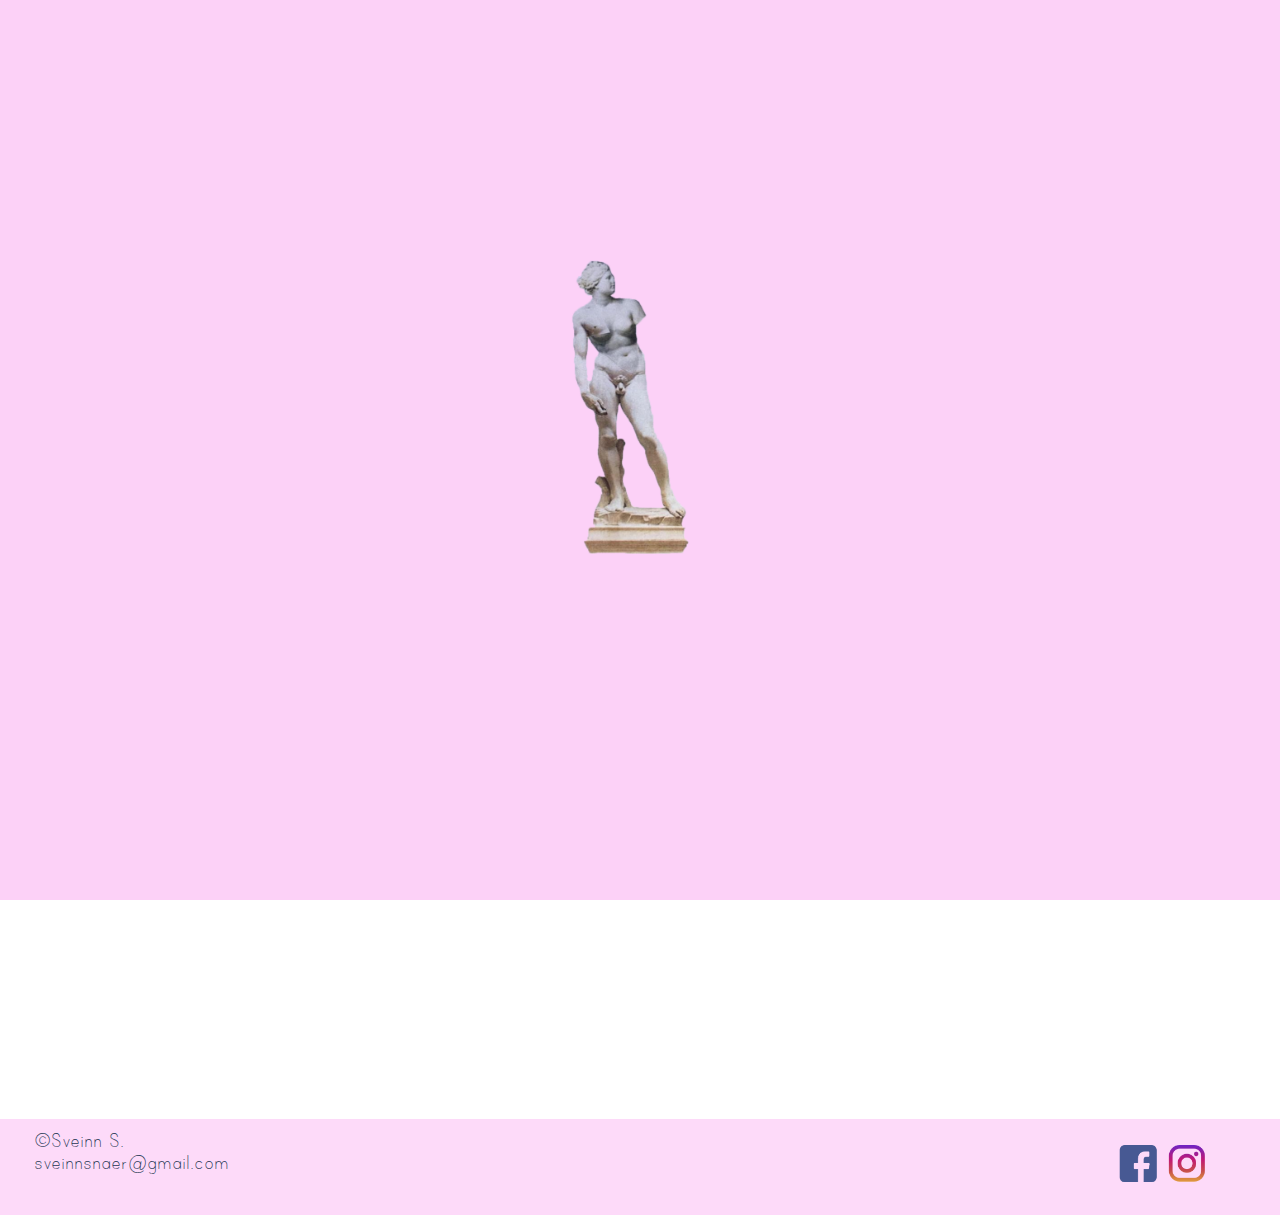
==== index.html @ 8ea62e77 "tablet and thanks animation" ====
<!DOCTYPE html>
<html lang="en">

<head>
<link rel="apple-touch-icon" sizes="180x180" href="http://valsdottir.net/kea/08-exam/2ndsem_exam/img/apple-touch-icon.png">
<link rel="icon" type="image/png" sizes="32x32" href="http://valsdottir.net/kea/08-exam/2ndsem_exam/img/favicon-32x32.png">
<link rel="icon" type="image/png" sizes="16x16" href="http://valsdottir.net/kea/08-exam/2ndsem_exam/img/favicon-16x16.png">
<link rel="manifest" href="http://valsdottir.net/kea/08-exam/2ndsem_exam/img/site.webmanifest">
<link rel="mask-icon" href="http://valsdottir.net/kea/08-exam/2ndsem_exam/img/safari-pinned-tab.svg" color="#5bbad5">
<link rel="shortcut icon" href="http://valsdottir.net/kea/08-exam/2ndsem_exam/img/favicon.ico">
<meta name="msapplication-TileColor" content="#ffc40d">
<meta name="msapplication-config" content="http://valsdottir.net/kea/08-exam/2ndsem_exam/img/browserconfig.xml">
<meta name="theme-color" content="#ffffff">
  <meta charset="utf-8">
  <meta name="viewport"
    content="width=device-width, initial-scale=1.0">
  <title>Home</title>
  <link rel="stylesheet"
    href="style.css"
    type="text/css">
</head>

<body>
  <div class="container hiddenloader">
    <img class="venus"
      src="img/venus.png">
  </div>
  <header class="appbar shadow">

    <ul class="deskmenu">
      <li><a class="active_cat"
          href="index.html">HOME</a></li>
      <li><a href="artwork.html">ARTWORK</a></li>
      <li><a href="about.html">ABOUT</a></li>
      <li><a href="contact.html">CONTACT</a></li>
    </ul>

    <svg class="menuIcon"
      viewBox="0 0 100 100">
      <rect class="myrect" x="10" y="10" width="80" height="10"/>
      <rect class="myrect" x="10" y="30" width="80" height="10"/>
      <rect class="myrect" x="10" y="50" width="80" height="10"/>
    </svg>


  </header>
  <aside class="menu hidden">
    <ul>
      <li><a href="index.html"
          class="active">HOME</a></li>
      <li><a href="artwork.html">ARTWORK</a></li>
      <li><a href="about.html">ABOUT</a></li>
      <li><a href="contact.html">CONTACT</a></li>
    </ul>
  </aside>

  <div class="page hiddenloader">
    <div id="frontpage">
      <img src="animation/testing0.jpg"
        alt=""
        id="anim">
      <img src="animation/testing-mobile0.jpg"
        alt=""
        id="anim-mobile">
        <img src="animation/test-tablet0.jpg" alt="" id="anim-tablet">

      <img src="img/Logo_yellow.svg"
        class="logo">
      <h2 class="front">Illustration</h2>


      <a href="#recentworks">
        <div class="dot">
        </div>
      </a>
    </div>

    <div id="recentworks">
      <h1 class="rw">RECENT WORKS</h1>

      <section id="recentpiece">
        <template id="recenttemp">
           <a class="more" href="subpage.html?id=">  <div class="recentitem">
          <div class="img_hover"> <img class="artworkimg" src="" alt=""></div>
            
             <div class="hover_content"> <h2 class="title">TITLE</h2>
              <h2 class="medium">MEDIUM</h2></div>
            </div></a>
            </template>
      </section>


    </div>
  </div>
  <footer>
    <div>
       <p class="foot">&copy;Sveinn S.<br> sveinnsnaer@gmail.com
      </p>
    </div>
    <div class="icons"><a href="https://www.facebook.com/SVENillustration/"><img src="img/fb.png"></a><a href="https://www.instagram.com/sven_illustration/"><img src="img/inst.png"></a></div>
  </footer>
  <script src="menu.js"></script>
  <script src="recentart.js"></script>
  <script src="anim.js"></script>

</body>

</html>
---- style.css ----
@font-face {
  font-family: 'jaapokki';
  src: url(fonts/jaapokki/regular/jaapokki-regular.otf)
}

@font-face {
  font-family: 'print clearly';
  src: url(fonts/printclearly.otf)
}


body {
  margin: 0;
  padding: 0;
}

.intouch a {
  color: blue;
}

img {
  width: 100%;
  height: auto;
}

/*Loader*/

.venus {
  position: relative;
  top: 25vh;
  left: 40vw;
  width: 20vw;
  animation: rotate .5s infinite ease;
}

.page {
  opacity: 1;
  display: block;
  transition: opacity 1s;
}

.hiddenloader {
  display: none;
  transition: 1s all;
}

.container {
  z-index: 30;
  position: absolute;
  top: 0;
  left: 0;
  background-color: #FCD1F7;
  height: 100vh;
  width: 100vw;
  transition: all .3s;
}

@keyframes rotate {
  from {
    transform: rotate(0deg);
  }
  to {
    transform: rotate(360deg);
  }
}

/****/

h1,
h2 {
  color: #1c3652;
  font-family: 'jaapokki';
  font-weight: 100;
}

.rw {
  margin: 0;
  font-size: 2em;
  text-transform: uppercase;
}

h1 {
  padding-top: 3em;
  text-align: center;
}

p {
  font-family: "print clearly";
  font-size: 1.3em;
  /*1.1em*/
}

/*Menu starts*/

.deskmenu {
  display: none;
}

ul>li {
  list-style-type: none;
  text-transform: uppercase;
  line-height: 30px;
  font-size: 1.3em;
}

.appbar,
.menu,
footer {
  font-size: 1em;
  background-color: rgba(252, 209, 247, .8);
}

.foot {
  font-size: 1em;
  margin: .5em;
}

footer {
  /* width: 100%; */
  font-family: 'print clearly';
  text-decoration: none;
  color: #1C3652;
  font-size: 1.4em;
  /* padding: 1em; */
}

.icons {
  width: 60%;
  height: auto;
  justify-self: end;
  padding: 1em 0 0 0;
}

.intouch {
  padding: 2em;
}

footer p {
  padding-left: 1em;
}

.appbar {
  width: 100vw;
  height: 40px;
  top: 0;
  left: 0;
  z-index: 1;
  transition: all .6s;
}

.appbar,
.menu,
.deskmenu {
  padding: 5px;
  position: fixed;
  margin: 0;
  z-index: 10;
}

.active_cat {
  text-decoration: underline;
}

.tags li.active_cat a {
  text-decoration: underline;
}

.dot {
  animation: down 2.5s ease infinite;
  position: absolute;
  top: 85vh;
  left: 45vw;
  width: 0;
  height: 0;
  border-left: 25px solid transparent;
  border-right: 25px solid transparent;
  border-top: 35px solid rgba(252, 209, 247);
  filter: drop-shadow(3px 3px 3px rgba(0, 0, 0, 0.23));
}

.dot:hover, .dot-back:hover {
  animation: 0;
}
.dot-back{
animation: back 2.5s ease infinite;
  position: absolute;
  top: 80px;
  left: 5vw;
  width: 0;
  height: 0;
    transform: rotate(90deg);
  border-left: 20px solid transparent;
  border-right: 20px solid transparent;
  border-top: 30px solid rgba(252, 209, 247);
  filter: drop-shadow(3px 3px 3px rgba(0, 0, 0, 0.23));
}

@keyframes down {
  0%,
  20%,
  50%,
  80%,
  100% {
    transform: translateY(0) ;
  }
  40% {
    transform: translateY(-5vh);
  }
  60% {
    transform: translateY(-3vh);
  }
}
@keyframes back {
  0%,
  20%,
  50%,
  80%,
  100% {
    transform: translateX(0) rotate(90deg);
  }
  40% {
    transform: translateX(-5vh) rotate(90deg);
  }
  60% {
    transform: translateX(-3vh) rotate(90deg);
  }
}

.know-more{
    text-align: right;
    margin-left: 2em;
}
.to-cont{
    font-family: 'jaapokki';
}

.shadow {
  box-shadow: 0 3px 6px rgba(0, 0, 0, 0.16), 0 3px 6px rgba(0, 0, 0, 0.23);
}

.menu {
  width: 100vw;
  height: 150px;
  top: 50px;
  left: 0;
  margin: 0;
  text-align: left;
  transition: all 0.6s;
}

.menu.hidden {
  transform: translateX(100vw);
}

.menuIcon {
  float: right;
  top: 0;
  height: 30px;
  margin-top: 10px;
  margin-right: 50px;
}

.menuIcon rect {
  fill: black;
  transition: all 0.6s;
}

.menuIcon rect:nth-child(1) {
  transform-origin: left top;
}

.menuIcon rect:nth-child(3) {
  transform-origin: left bottom;
}

.menuIcon rect.fadeOut {
  opacity: 0;
}

.menuIcon rect.rotateUp {
  transform: rotate(-45deg) translate(18px, 41px);
}

.menuIcon rect.rotateDown {
  transform: rotate(45deg) translate(17px, -14px);
}

.menulogo {
  width: 20vw;
  top: 0;
  margin-left: 10px;
  position: absolute;
}

/*Menu ends*/

.logo {
  width: 80vw;
  position: absolute;
  left: 10vw;
  top: 25vh;
}

.front {
  position: absolute;
  color: #1C3652;
  text-transform: lowercase;
  top: 40vh;
  left: 40vw;
  font-size: 3em;
}

#gallerylist {
  text-align: center;
  margin: 3em 5em;
  column-count: 1;
}



.recentitem {
  display: inline-block;
  margin: 0 0 1em 0;
  width: 100%;
  text-align: center;
  position: relative;
  box-shadow: 0px 10px 16px rgba(68, 68, 68, 0.2);
}

.hover_content {
  display: none;
  background-color: black;
  opacity: .7;
  top: 0;
  position: absolute;
  left: 0;
  right: 0;
  bottom: 0;
}

.medium {
  font-size: 1.2em;
}

.title,
.medium {
  color: white;
}

.text {
  position: absolute;
  height: 100%;
  display: block;
  width: 184px;
  height: 184px;
  color: #FFF;
  background-color: rgba(0, 0, 0, 0.87);
  cursor: pointer;
  opacity: 0;
  margin-left: .7em;
}

.menuIcon,
.dot {
  cursor: pointer;
}

a {
  font-family: 'print clearly';
  font-weight: 500;
  text-decoration: none;
  color: #1C3652;
  transition: all .3s;
  display: inline-block;
}

li a:hover,
.active, .to-cont:hover {
  transform: translate(1px, -5px);
  /*text-decoration: underline;*/
}

#anim,
#anim-mobile, #anim-tablet {
  /* position: absolute;
  top: 0;
  left: 0; */
  width: 100vw;
  opacity: .5;
}

#anim, #anim-tablet{
  display: none;
}

.subpagegrid {
  margin: 4em 5em;
  display: grid;
  grid-template-columns: 1fr;
  text-align: center;
}



img-more {
  width: 400px;
}

.subsub{
    display: grid;
    grid-template-columns: 1fr 1fr;
}

.subgrid {
  text-align: left;
}

.subgrid>div {
  align-self: center;
}

.sub {
  padding: .5em;
}

.desc-more {
  font-size: 1em;
}

/*form starts*/

div.form {
  border-radius: 5px;
  background-color: #f2f2f2;
  /*e1e3e5*/
  padding: 10px;
  margin: 0px 5px 5px 5px;
  width: 65vw;
  margin: 0 auto;
}

label {
  font-family: 'print clearly', sans-serif;
}

/* w3 schools */

input[type=text],
select {
  width: 100%;
  height: 2em;
  border: none;
  margin-bottom: 10px;
  margin-top: 2px;
  padding: 0;
}

input[type=email] {
  width: 100%;
  height: 2em;
  border: none;
  margin-bottom: 10px;
  margin-top: 2px;
  padding: 0;
}

input[type=submit] {
  width: 100%;
  height: 3em;
  border: none;
  background-color: #f4c101;
  padding: 0;
  margin-top: 0.5em;
}

textarea {
  resize: none;
  width: 100%;
  height: 20vh;
  border: none;
  padding: 0;
}

/*form ends*/

.thanks {
    position: relative;
  background-color: rgba(252, 209, 247, 1);
  padding: 8em 3em;
}

.thanks div p {
  font-size: 1.5em;
  padding: 0px 20px;
}

.signed {
  width: 60vw;
  position: relative;
  left: 15vw;
}

.thanks a {
  border-bottom: 2px solid black;
  transition: none;
}

.regards {
  margin-bottom: 0;
}

#recentpiece {
  margin: 3em 8em 8em 8em;
  text-align: center;
}

.about {
  margin: 0 10em;
}

.column_grid>p {
  margin: 1em 0 1em 1em;
  align-self: center;
}

iframe {
  width: 100%;
}

.title-more {
  padding: 0;
}
.price-more{
    text-align: right;
}

.about {
  margin: 0 3em;
}

.column_grid {
  margin: 3em 0 3em 0;
}

.hi {
  display: none;
}
.artworkimg{
width:50vw;
}
@media (min-width: 480px) {
    .thanks {
  padding: 8em 5em;
}
    .signed{
        width: 40vw;
    }
    .artworkimg{
width:40vw;
}
    .subrgrid{
        padding: 2em;
    }
  .menulogo {
    width: 15vw;
  }
  .menulogo {
    width: 15vw;
  }
  #gallerylist {
    column-count: 2;
    column-gap: 1em;
  }
  .about {
    margin: 0 5em;
  }
  .rw {
    font-size: 3em;
    padding-top: 2em;
  }
}

@media (min-width: 768px) {

    .thanks {
  padding: 8em 10em;
}
    .artworkimg{
width:30vw;
}
  .hi {
    display: initial;
    z-index: -1;
    position: absolute;
    width: 25%;
    top: 30vh;
    left: 15vw;
    animation: hithere 1s ease-out forwards 1.5s;
    overflow: hidden;
  }
  @keyframes hithere {
    100% {
      transform: translateY(-10vh) translateX(-15vw) rotate(-30deg);
    }
  }
    .bye{
        z-index: -1;
        top: -10vh;
        position: absolute;
        animation: byeee 2s linear infinite;
    }
    .o{
        width: 15vw;
    }
    .t{
        width: 3vw;
        animation-delay: .5s;
       left:10vw
    }
    .th{
        width: 5vw;
        animation-delay: 1s;
        left:30vw;
    }
    .f{
        width: 4vw;
        animation-delay: 1.5s;
       left:50vw;
    }
    .fi{
        width: 8vw;
        animation-delay: 2s;
       left:70vw;
    }
    .s{
        width: 7vw;
        animation-delay: 2.5s;
       left:90vw;
    }
    @keyframes byeee{
        0%{transform:rotate(0deg) translate(0);}
        25{transform:translateY(25vh) rotate(360deg);}
        50%{transform:translateY(50vh) rotate(490deg);}
        75%{transform:translateY(80vh) rotate(550deg);}
        100%{ transform:translateY(100vh) rotate(690deg)}

            /*from {
    transform: rotate(0deg);
  }
  to {
    transform: rotate(360deg);
  }*/
    }
  .subgrid {
      padding: 2em;
    grid-gap: 1em;
    display: grid;
    grid-template-columns: 1fr 1fr;
  }
  .desc-more {
    font-size: 1.1em;
  }
  .front {
    top: 50vh;
    left: 45vw;
    font-size: 4em;
  }
  div.form {
    width: 40vw;
 margin-bottom: 3em;
  }
  .logo {
    width: 50vw;
    position: absolute;
    left: 20vw;
    top: 25vh;
  }
  #recentpiece {
    display: grid;
    grid-template-columns: 2fr 2fr 2fr;
    justify-items: center;
    grid-gap: 1em;
  }
  .icons {
    width: 80px;
    height: auto;
    justify-self: end;
    padding: 1em 0 0 0;
    display: grid;
    grid-template-columns: 1fr 1fr;
  }
  .intouch {
    padding: 0em 1em;
  }
  /*Menu starts*/
  .appbar,
  .menu,
  .deskmenu {
    padding: 3px;
  }
  .deskmenu {
    display: initial;
    top: 0;
    right: 0vw;
  }
  .deskmenu li {
    display: inline;
    padding: 2em;
    font-size: 1.3em;
  }
  .menulogo {
    width: 8vw;
  }
  .menuIcon,
  .menu {
    display: none;
  }
  /*Menu ends*/
  /* #recent {
    grid-template-columns: 1fr 1fr 1fr;
    margin: 10px;
  } */
  .column_grid {
    display: grid;
    grid-template-columns: 2fr 2fr;
    grid-gap: 1em;
  }
  footer {
    display: grid;
    grid-template-columns: 3fr 3fr;
    height: 96px;
  }
  .height_holder {
    min-height: 88vh;
  }
  .icons {
    width: 100px;
    height: auto;
    justify-self: end;
    padding: 1em 3em;
  }
  .contact {
    display: grid;
    grid-template-columns: 3fr 3fr;
    grid-gap: 2em;
  }
  .venus_img img {
    width: 365px;
    height: 300px;
    padding-left: 10em;
  }
  .venus_img {
    display: inline-block;
  }
  .gridimg {
    width: 100%;
  }
  #anim-tablet {
    display: initial;
  }
  #anim-mobile, #anim {
    display: none;
  }
  ul.tags {
    display: grid;
    grid-template-columns: 2fr 2fr 2fr 2fr;
    text-align: center;
  }
  #gallerylist {
    margin: 3em 10em 5em 10em;
    column-gap: 1em;
  }
  .title-more {
    grid-column: 1/-1;
  }
}

@media (min-width: 1024px) {

  #anim {
    display: initial;
  }
    #anim-mobile, #anim-tablet {
        display: none;}
    .thanks {
  padding: 8em 15em;
}
    .signed{
        width: 30vw;
    }
    .artworkimg{
width:22vw;
}
  #gallerylist {
    column-count: 3;
  }
  .intouch {
    padding: 0em 4.5em 0.1em 4.5em;
  }
  #recentpiece {
    margin: 3em 10em 10em 10em;
  }
  .about {
    margin: 0 10em;
    min-height: 83vh;
  }
}
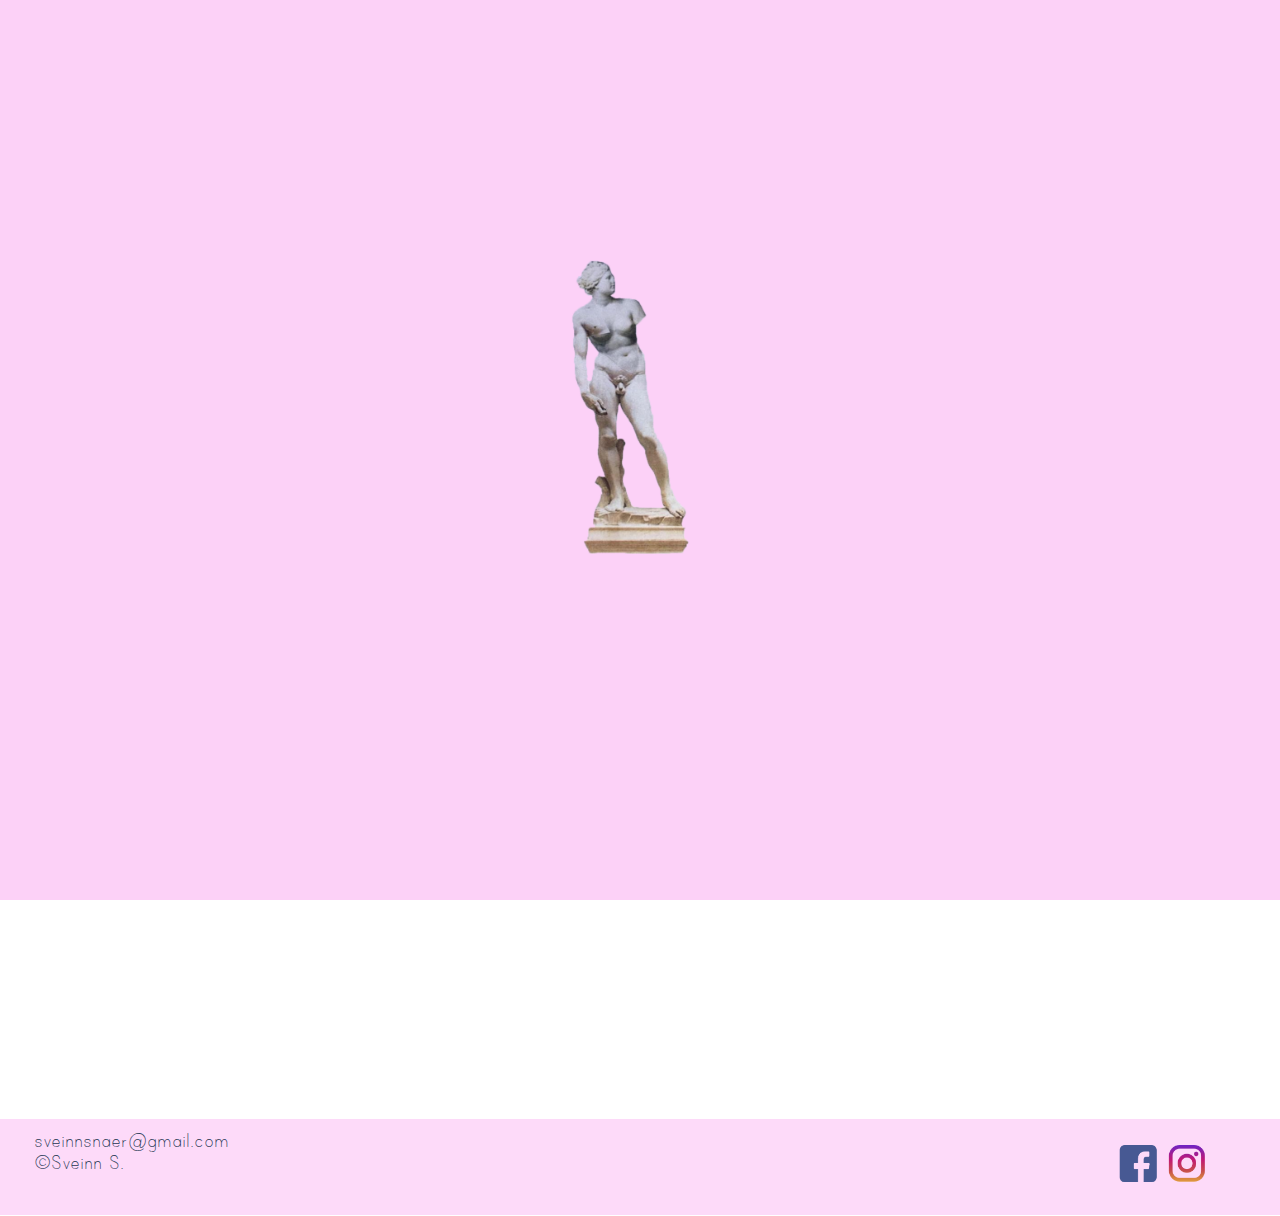
==== commit 7a2be8d4: "stuffff" ====
--- a/index.html
+++ b/index.html
@@ -94,7 +94,8 @@
   </div>
   <footer>
     <div>
-       <p class="foot">&copy;Sveinn S.<br> sveinnsnaer@gmail.com
+       <p class="foot">sveinnsnaer@gmail.com<br>
+          &copy;Sveinn S.
       </p>
     </div>
     <div class="icons"><a href="https://www.facebook.com/SVENillustration/"><img src="img/fb.png"></a><a href="https://www.instagram.com/sven_illustration/"><img src="img/inst.png"></a></div>
--- a/style.css
+++ b/style.css
@@ -605,7 +605,7 @@
   }
     .bye{
         z-index: -1;
-        top: -10vh;
+        top: -15vh;
         position: absolute;
         animation: byeee 2s linear infinite;
     }
@@ -762,13 +762,17 @@
     display: none;
   }
   ul.tags {
-    display: grid;
-    grid-template-columns: 2fr 2fr 2fr 2fr;
-    text-align: center;
-  }
+    position: fixed;
+    top:20vh;
+    left:0;
+max-height: 70vh;
+  }
+    .tags li{
+        padding: .7em 0;
+    }
   #gallerylist {
-    margin: 3em 10em 5em 10em;
-    column-gap: 1em;
+    margin: 3em 3em 8em 23em;
+    column-gap: .6em;
   }
   .title-more {
     grid-column: 1/-1;
@@ -783,7 +787,7 @@
     #anim-mobile, #anim-tablet {
         display: none;}
     .thanks {
-  padding: 8em 15em;
+  padding: 8em 20em;
 }
     .signed{
         width: 30vw;
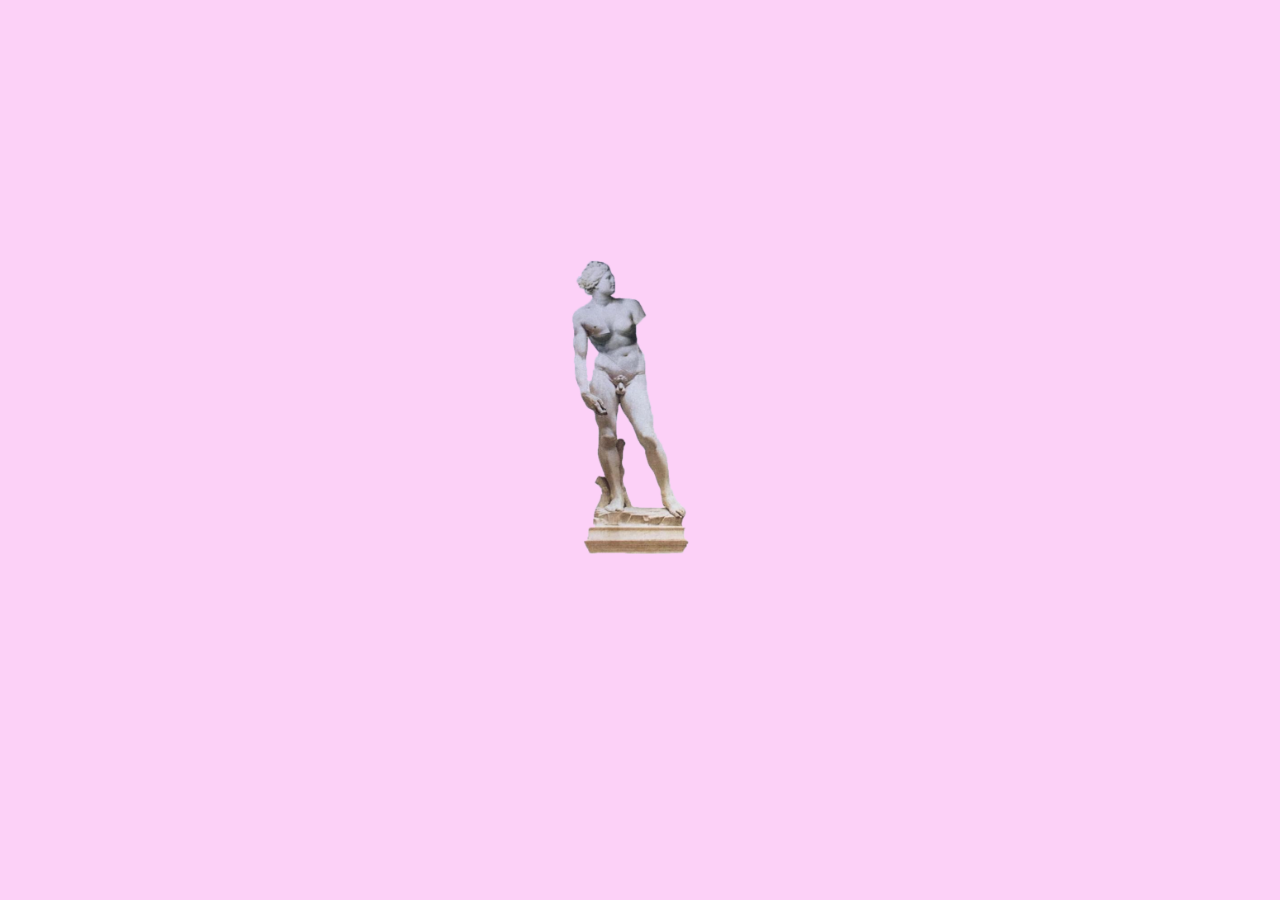
==== commit 6d95f308: "Merge remote-tracking branch 'origin/master'" ====
--- a/index.html
+++ b/index.html
@@ -14,7 +14,7 @@
   <meta charset="utf-8">
   <meta name="viewport"
     content="width=device-width, initial-scale=1.0">
-  <title>Home</title>
+  <title>Sveinn Snær Illustration</title>
   <link rel="stylesheet"
     href="style.css"
     type="text/css">
--- a/style.css
+++ b/style.css
@@ -7,7 +7,6 @@
   font-family: 'print clearly';
   src: url(fonts/printclearly.otf)
 }
-
 
 body {
   margin: 0;
@@ -141,7 +140,7 @@
 
 .appbar {
   width: 100vw;
-  height: 40px;
+  height: 60px;
   top: 0;
   left: 0;
   z-index: 1;
@@ -178,21 +177,24 @@
   filter: drop-shadow(3px 3px 3px rgba(0, 0, 0, 0.23));
 }
 
-.dot:hover, .dot-back:hover {
+.dot:hover,
+.dot-back:hover {
   animation: 0;
 }
-.dot-back{
-animation: back 2.5s ease infinite;
+
+.dot-back {
+  animation: back 2.5s ease infinite;
   position: absolute;
   top: 80px;
   left: 5vw;
   width: 0;
   height: 0;
-    transform: rotate(90deg);
+  transform: rotate(90deg);
   border-left: 20px solid transparent;
   border-right: 20px solid transparent;
   border-top: 30px solid rgba(252, 209, 247);
   filter: drop-shadow(3px 3px 3px rgba(0, 0, 0, 0.23));
+  cursor: pointer;
 }
 
 @keyframes down {
@@ -201,7 +203,7 @@
   50%,
   80%,
   100% {
-    transform: translateY(0) ;
+    transform: translateY(0);
   }
   40% {
     transform: translateY(-5vh);
@@ -210,6 +212,7 @@
     transform: translateY(-3vh);
   }
 }
+
 @keyframes back {
   0%,
   20%,
@@ -226,12 +229,13 @@
   }
 }
 
-.know-more{
-    text-align: right;
-    margin-left: 2em;
-}
-.to-cont{
-    font-family: 'jaapokki';
+.know-more {
+  text-align: right;
+  margin-left: 2em;
+}
+
+.to-cont {
+  font-family: 'jaapokki';
 }
 
 .shadow {
@@ -315,8 +319,6 @@
   margin: 3em 5em;
   column-count: 1;
 }
-
-
 
 .recentitem {
   display: inline-block;
@@ -375,7 +377,8 @@
 }
 
 li a:hover,
-.active, .to-cont:hover {
+.active,
+.to-cont:hover {
   transform: translate(1px, -5px);
   /*text-decoration: underline;*/
 }
@@ -400,15 +403,13 @@
   text-align: center;
 }
 
-
-
 img-more {
   width: 400px;
 }
 
-.subsub{
-    display: grid;
-    grid-template-columns: 1fr 1fr;
+.subsub {
+  display: grid;
+  grid-template-columns: 1fr 1fr;
 }
 
 .subgrid {
@@ -484,7 +485,7 @@
 /*form ends*/
 
 .thanks {
-    position: relative;
+  position: relative;
   background-color: rgba(252, 209, 247, 1);
   padding: 8em 3em;
 }
@@ -530,8 +531,9 @@
 .title-more {
   padding: 0;
 }
-.price-more{
-    text-align: right;
+
+.price-more {
+  text-align: right;
 }
 
 .about {
@@ -545,22 +547,24 @@
 .hi {
   display: none;
 }
-.artworkimg{
-width:50vw;
-}
+
+.artworkimg {
+  width: 50vw;
+}
+
 @media (min-width: 480px) {
-    .thanks {
-  padding: 8em 5em;
-}
-    .signed{
-        width: 40vw;
-    }
-    .artworkimg{
-width:40vw;
-}
-    .subrgrid{
-        padding: 2em;
-    }
+  .thanks {
+    padding: 8em 5em;
+  }
+  .signed {
+    width: 40vw;
+  }
+  .artworkimg {
+    width: 40vw;
+  }
+  .subrgrid {
+    padding: 2em;
+  }
   .menulogo {
     width: 15vw;
   }
@@ -581,13 +585,12 @@
 }
 
 @media (min-width: 768px) {
-
-    .thanks {
-  padding: 8em 10em;
-}
-    .artworkimg{
-width:30vw;
-}
+  .thanks {
+    padding: 8em 10em;
+  }
+  .artworkimg {
+    width: 30vw;
+  }
   .hi {
     display: initial;
     z-index: -1;
@@ -603,56 +606,66 @@
       transform: translateY(-10vh) translateX(-15vw) rotate(-30deg);
     }
   }
-    .bye{
-        z-index: -1;
-        top: -15vh;
-        position: absolute;
-        animation: byeee 2s linear infinite;
+
+  .bye {
+    z-index: -1;
+    top: -10vh;
+    position: absolute;
+    animation: byeee 2s linear infinite;
+  }
+  .o {
+    width: 15vw;
+  }
+  .t {
+    width: 3vw;
+    animation-delay: .5s;
+    left: 10vw
+  }
+  .th {
+    width: 5vw;
+    animation-delay: 1s;
+    left: 30vw;
+  }
+  .f {
+    width: 4vw;
+    animation-delay: 1.5s;
+    left: 50vw;
+  }
+  .fi {
+    width: 8vw;
+    animation-delay: 2s;
+    left: 70vw;
+  }
+  .s {
+    width: 7vw;
+    animation-delay: 2.5s;
+    left: 90vw;
+  }
+  @keyframes byeee {
+    0% {
+      transform: rotate(0deg) translate(0);
     }
-    .o{
-        width: 15vw;
+    25% {
+      transform: translateY(25vh) rotate(360deg);
     }
-    .t{
-        width: 3vw;
-        animation-delay: .5s;
-       left:10vw
+    50% {
+      transform: translateY(50vh) rotate(490deg);
     }
-    .th{
-        width: 5vw;
-        animation-delay: 1s;
-        left:30vw;
+    75% {
+      transform: translateY(80vh) rotate(550deg);
     }
-    .f{
-        width: 4vw;
-        animation-delay: 1.5s;
-       left:50vw;
+    100% {
+      transform: translateY(100vh) rotate(690deg)
     }
-    .fi{
-        width: 8vw;
-        animation-delay: 2s;
-       left:70vw;
-    }
-    .s{
-        width: 7vw;
-        animation-delay: 2.5s;
-       left:90vw;
-    }
-    @keyframes byeee{
-        0%{transform:rotate(0deg) translate(0);}
-        25{transform:translateY(25vh) rotate(360deg);}
-        50%{transform:translateY(50vh) rotate(490deg);}
-        75%{transform:translateY(80vh) rotate(550deg);}
-        100%{ transform:translateY(100vh) rotate(690deg)}
-
-            /*from {
+  }
+  /*from {
     transform: rotate(0deg);
   }
   to {
     transform: rotate(360deg);
   }*/
-    }
   .subgrid {
-      padding: 2em;
+    padding: 2em;
     grid-gap: 1em;
     display: grid;
     grid-template-columns: 1fr 1fr;
@@ -667,7 +680,7 @@
   }
   div.form {
     width: 40vw;
- margin-bottom: 3em;
+    margin-bottom: 3em;
   }
   .logo {
     width: 50vw;
@@ -780,6 +793,7 @@
 }
 
 @media (min-width: 1024px) {
+<<<<<<< HEAD
 
   #anim {
     display: initial;
@@ -792,9 +806,16 @@
     .signed{
         width: 30vw;
     }
-    .artworkimg{
-width:22vw;
-}
+
+  .thanks {
+    padding: 8em 15em;
+  }
+  .signed {
+    width: 30vw;
+  }
+  .artworkimg {
+    width: 22vw;
+  }
   #gallerylist {
     column-count: 3;
   }
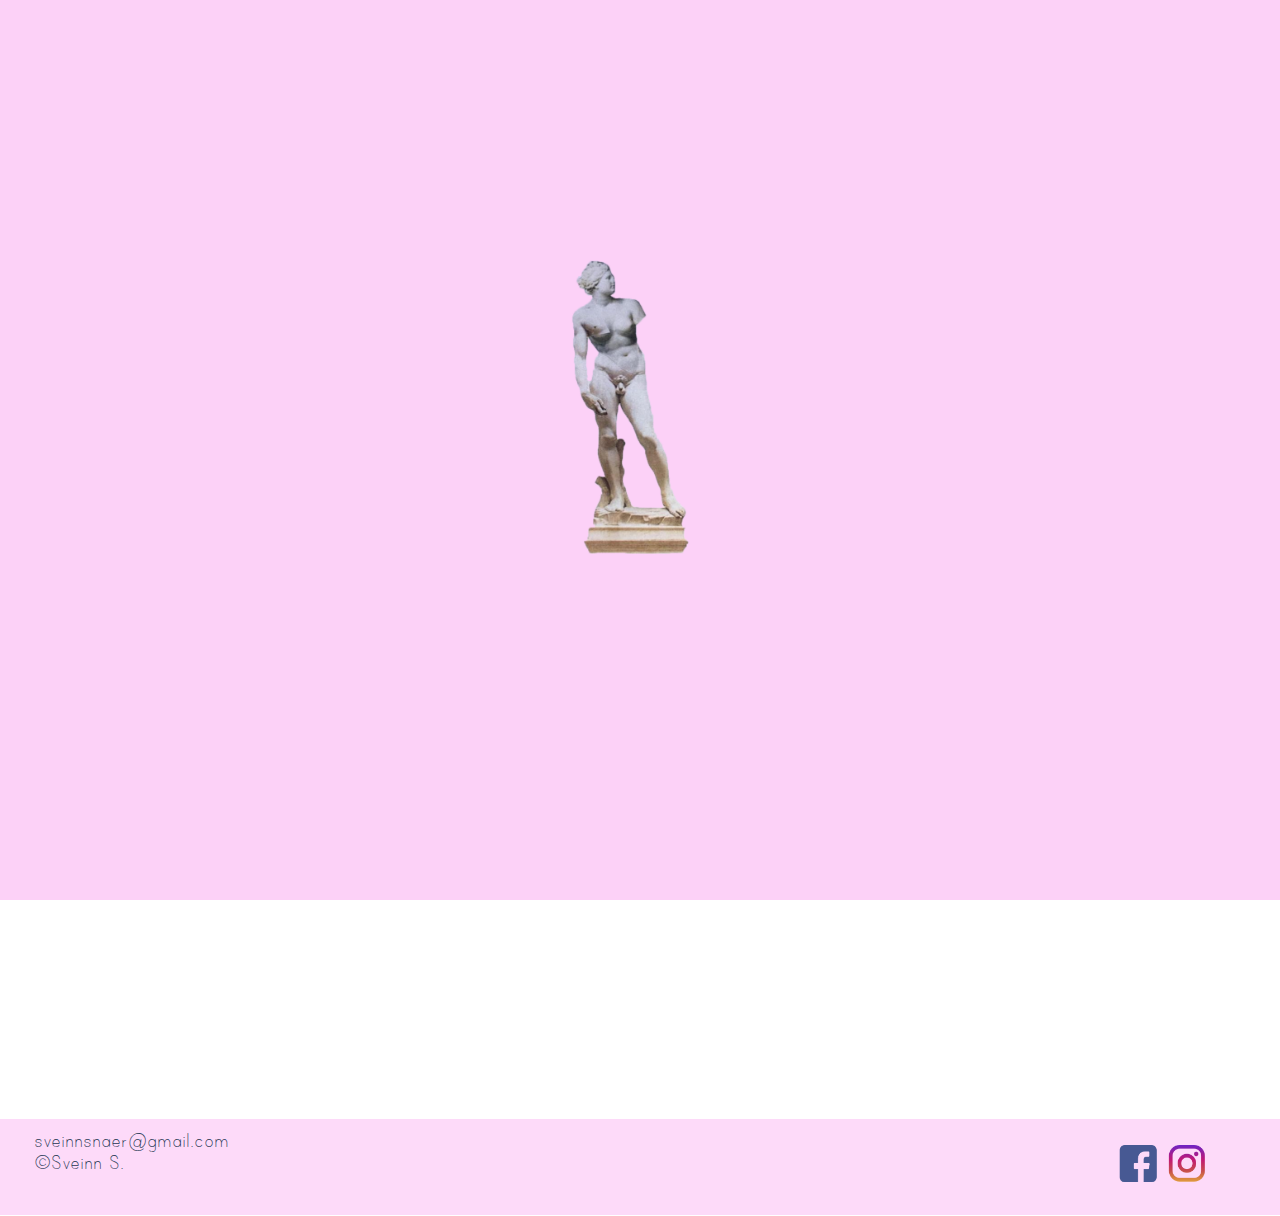
==== commit c7f1de2f: "tooltip!" ====
--- a/index.html
+++ b/index.html
@@ -26,7 +26,8 @@
       src="img/venus.png">
   </div>
   <header class="appbar shadow">
-
+   <a href="index.html"><img src="img/Logo_yellow.svg"
+      class="menulogo"></a>
     <ul class="deskmenu">
       <li><a class="active_cat"
           href="index.html">HOME</a></li>
@@ -80,7 +81,7 @@
 
       <section id="recentpiece">
         <template id="recenttemp">
-           <a class="more" href="subpage.html?id=">  <div class="recentitem">
+           <a class="more" href="subpage.html?id=">  <div class="recentitem shadow">
           <div class="img_hover"> <img class="artworkimg" src="" alt=""></div>
             
              <div class="hover_content"> <h2 class="title">TITLE</h2>
@@ -98,7 +99,7 @@
           &copy;Sveinn S.
       </p>
     </div>
-    <div class="icons"><a href="https://www.facebook.com/SVENillustration/"><img src="img/fb.png"></a><a href="https://www.instagram.com/sven_illustration/"><img src="img/inst.png"></a></div>
+    <div class="icons"> <div class="tooltip"><a href="https://www.facebook.com/SVENillustration/"><img src="img/fb.png"></a><span class="tooltiptext">Facebook</span> </div><div class="tooltip"><a href="https://www.instagram.com/sven_illustration/"><img src="img/inst.png"></a><span class="tooltiptext">Instagram</span></div></div>
   </footer>
   <script src="menu.js"></script>
   <script src="recentart.js"></script>
--- a/style.css
+++ b/style.css
@@ -6,6 +6,43 @@
 @font-face {
   font-family: 'print clearly';
   src: url(fonts/printclearly.otf)
+}
+
+/* W3 schools, https://www.w3schools.com/css/css_tooltip.asp*/
+.tooltip {
+    position: relative;
+    display: inline-block;
+    }
+
+.tooltip .tooltiptext {
+    visibility: hidden;
+    width: 120px;
+    bottom: 100%;
+    left: 50%;
+    margin: 0 0 5px -60px;
+    background-color: #1c3652;
+    color: #fff;
+    text-align: center;
+    border-radius: 6px;
+    padding: 5px 0;
+
+    /* Position the tooltip */
+    position: absolute;
+    z-index: 1;
+}
+
+.tooltip:hover .tooltiptext {
+    visibility: visible;
+}
+.tooltip .tooltiptext::after {
+    content: " ";
+    position: absolute;
+    top: 100%; /* At the bottom of the tooltip */
+    left: 50%;
+    margin-left: -5px;
+    border-width: 5px;
+    border-style: solid;
+    border-color: #1c3652 transparent transparent transparent;
 }
 
 body {
@@ -94,11 +131,13 @@
 .deskmenu {
   display: none;
 }
-
-ul>li {
+ ul>li {
   list-style-type: none;
-  text-transform: uppercase;
-  line-height: 30px;
+text-transform: uppercase;
+}
+
+.appbar ul>li {
+  line-height: 50px;
   font-size: 1.3em;
 }
 
@@ -140,7 +179,7 @@
 
 .appbar {
   width: 100vw;
-  height: 60px;
+  height: 40px;
   top: 0;
   left: 0;
   z-index: 1;
@@ -243,6 +282,7 @@
 }
 
 .menu {
+    line-height: 30px;
   width: 100vw;
   height: 150px;
   top: 50px;
@@ -291,7 +331,7 @@
 
 .menulogo {
   width: 20vw;
-  top: 0;
+  top: 1vh;
   margin-left: 10px;
   position: absolute;
 }
@@ -326,7 +366,7 @@
   width: 100%;
   text-align: center;
   position: relative;
-  box-shadow: 0px 10px 16px rgba(68, 68, 68, 0.2);
+  /*box-shadow: 0px 10px 16px rgba(68, 68, 68, 0.2);*/
 }
 
 .hover_content {
@@ -567,10 +607,9 @@
   }
   .menulogo {
     width: 15vw;
-  }
-  .menulogo {
-    width: 15vw;
-  }
+      top:1vh;
+  }
+
   #gallerylist {
     column-count: 2;
     column-gap: 1em;
@@ -585,6 +624,13 @@
 }
 
 @media (min-width: 768px) {
+
+    .appbar {
+        height: 60px;
+    }
+    ul>li {
+        line-height: 50px;}
+
   .thanks {
     padding: 8em 10em;
   }
@@ -722,7 +768,7 @@
     font-size: 1.3em;
   }
   .menulogo {
-    width: 8vw;
+    width: 10vw;
   }
   .menuIcon,
   .menu {
@@ -793,8 +839,10 @@
 }
 
 @media (min-width: 1024px) {
-<<<<<<< HEAD
-
+    .menulogo {
+    width: 8vw;
+        top:0;
+  }
   #anim {
     display: initial;
   }
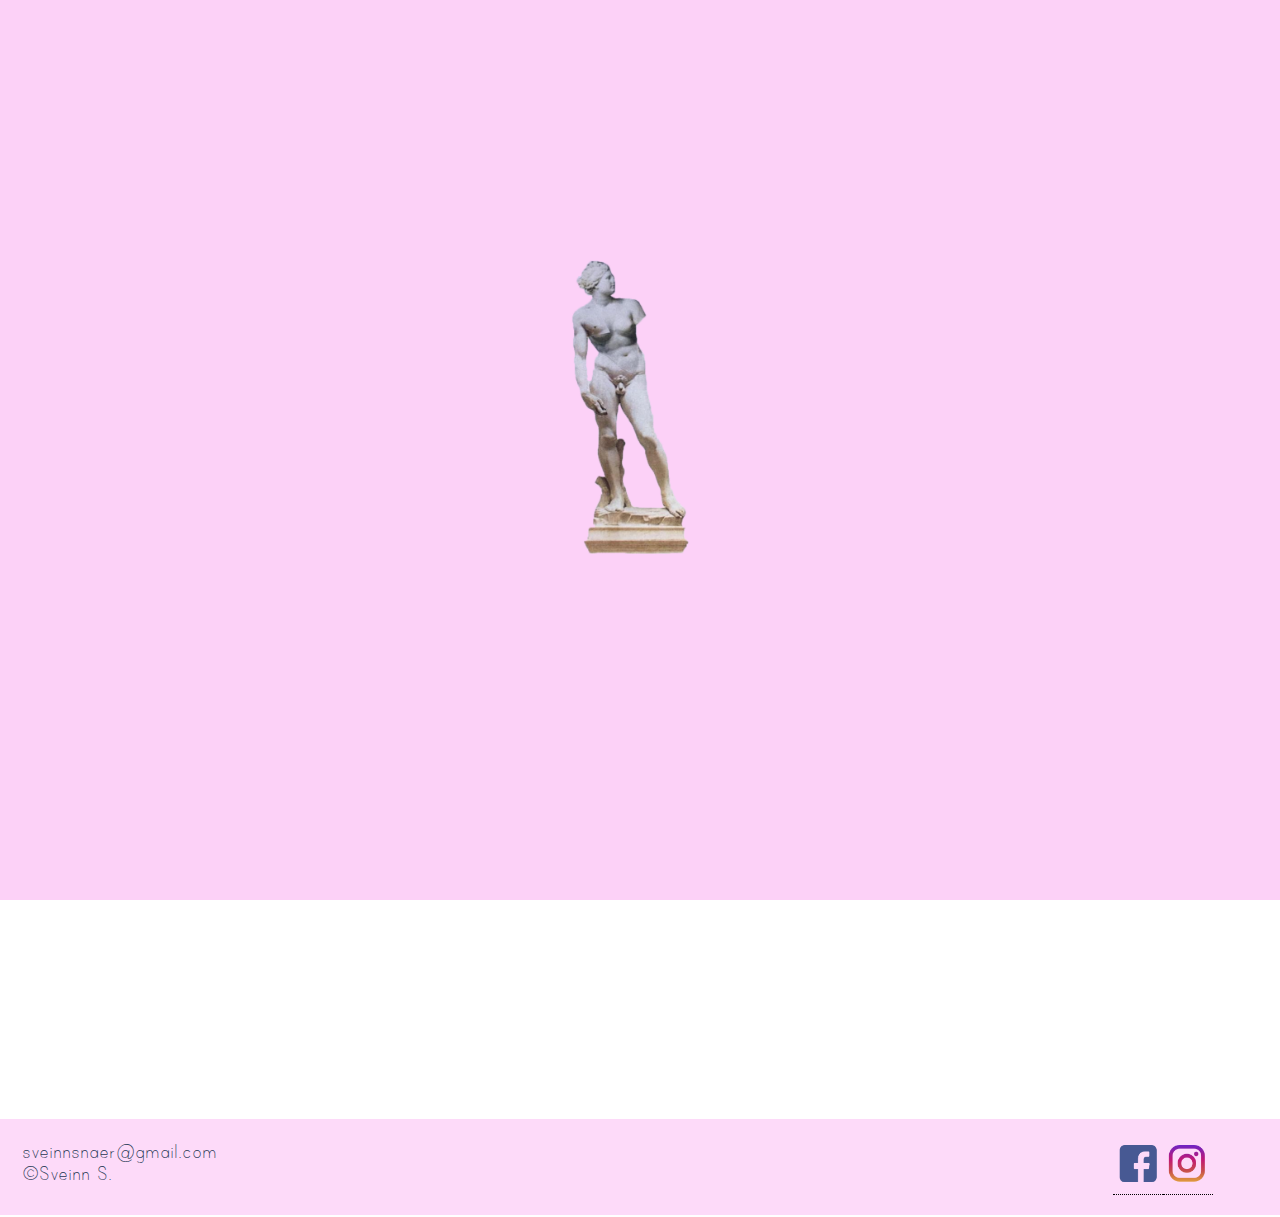
==== commit d8a123bf: "meta descriptions added" ====
--- a/index.html
+++ b/index.html
@@ -11,6 +11,7 @@
 <meta name="msapplication-TileColor" content="#ffc40d">
 <meta name="msapplication-config" content="http://valsdottir.net/kea/08-exam/2ndsem_exam/img/browserconfig.xml">
 <meta name="theme-color" content="#ffffff">
+<meta name="description" content="Sveinn Snær is a queer Icelandic illustrator and artist based in Bournemouth (United Kingdom), who challenges society’s aesthetic ideals with his artwork.">
   <meta charset="utf-8">
   <meta name="viewport"
     content="width=device-width, initial-scale=1.0">
--- a/style.css
+++ b/style.css
@@ -7,6 +7,51 @@
   font-family: 'print clearly';
   src: url(fonts/printclearly.otf)
 }
+.button{
+    margin:5vh 15vw 0 15vw;
+}
+
+.tags {
+    display: none;
+    z-index:20
+}
+.tags ul{
+    text-align: left;
+}
+
+.tags a {
+    padding: 8px;
+    margin:0;
+    text-decoration: none;
+}
+.arrow {
+    vertical-align: middle;
+   margin: 5px;
+    display: inline-block;
+    width: 0;
+  height: 0;
+  border-left: 10px solid transparent;
+  border-right: 10px solid transparent;
+  border-top: 15px solid rgba(252, 209, 247);
+    margin-left: 1em;
+     filter: drop-shadow(1px 1px 1px rgba(0, 0, 0, 0.23));
+}
+
+.showbtn, .tags{
+    /*background-color: #bfe8ff;*/
+    width: 60vw;
+        padding: 0 5px 0 5px;
+    margin: 3vh 20vw 0;
+}
+.showbtn{
+   font-family: 'print clearly';
+    display: inline-block;
+    font-size: 1.5em;
+    cursor: pointer;
+}
+
+
+
 
 /* W3 schools, https://www.w3schools.com/css/css_tooltip.asp*/
 .tooltip {
@@ -56,7 +101,6 @@
 
 img {
   width: 100%;
-  height: auto;
 }
 
 /*Loader*/
@@ -150,11 +194,14 @@
 
 .foot {
   font-size: 1em;
-  margin: .5em;
+  margin: 1em;
 }
 
 footer {
   /* width: 100%; */
+
+    display: grid;
+    grid-template-columns: 3fr 3fr;
   font-family: 'print clearly';
   text-decoration: none;
   color: #1C3652;
@@ -163,19 +210,18 @@
 }
 
 .icons {
-  width: 60%;
-  height: auto;
+     width: 50px;
+    display: inline;
   justify-self: end;
   padding: 1em 0 0 0;
 }
 
+
 .intouch {
   padding: 2em;
 }
 
-footer p {
-  padding-left: 1em;
-}
+
 
 .appbar {
   width: 100vw;
@@ -202,6 +248,9 @@
 .tags li.active_cat a {
   text-decoration: underline;
 }
+
+
+
 
 .dot {
   animation: down 2.5s ease infinite;
@@ -213,12 +262,15 @@
   border-left: 25px solid transparent;
   border-right: 25px solid transparent;
   border-top: 35px solid rgba(252, 209, 247);
-  filter: drop-shadow(3px 3px 3px rgba(0, 0, 0, 0.23));
+
 }
 
 .dot:hover,
 .dot-back:hover {
   animation: 0;
+}
+.dot, .dot-back{
+filter: drop-shadow(3px 3px 3px rgba(0, 0, 0, 0.23));
 }
 
 .dot-back {
@@ -232,7 +284,6 @@
   border-left: 20px solid transparent;
   border-right: 20px solid transparent;
   border-top: 30px solid rgba(252, 209, 247);
-  filter: drop-shadow(3px 3px 3px rgba(0, 0, 0, 0.23));
   cursor: pointer;
 }
 
@@ -607,7 +658,7 @@
   }
   .menulogo {
     width: 15vw;
-      top:1vh;
+      top:0;
   }
 
   #gallerylist {
@@ -624,11 +675,17 @@
 }
 
 @media (min-width: 768px) {
-
+    .tags{
+        display: inline-block;
+        background: none;
+    }
+    .showbtn{
+        display:none;
+    }
     .appbar {
         height: 60px;
     }
-    ul>li {
+ .appbar ul>li {
         line-height: 50px;}
 
   .thanks {
@@ -719,6 +776,25 @@
   .desc-more {
     font-size: 1.1em;
   }
+  .tooltip {
+    /* position: relative; */
+    display: inline-block;
+    border-bottom: 1px dotted black;
+  }
+  .tooltip .tooltiptext {
+    display: none;
+    width: 120px;
+    background-color: black;
+    color: #fff;
+    text-align: center;
+    border-radius: 6px;
+    padding: 5px 0;
+    /* position: absolute; */
+    z-index: 1;
+  }
+  .tooltip:hover .tooltiptext {
+    display: block;
+  }
   .front {
     top: 50vh;
     left: 45vw;
@@ -769,6 +845,7 @@
   }
   .menulogo {
     width: 10vw;
+      top:1vh;
   }
   .menuIcon,
   .menu {
@@ -785,8 +862,6 @@
     grid-gap: 1em;
   }
   footer {
-    display: grid;
-    grid-template-columns: 3fr 3fr;
     height: 96px;
   }
   .height_holder {
@@ -821,16 +896,18 @@
     display: none;
   }
   ul.tags {
+      font-size: 1.2em;
     position: fixed;
-    top:20vh;
+      margin: 3em 0;
+    top:25vh;
     left:0;
-max-height: 70vh;
+line-height: 12px;
   }
     .tags li{
         padding: .7em 0;
     }
   #gallerylist {
-    margin: 3em 3em 8em 23em;
+    margin: 3em 3em 8em 20em;
     column-gap: .6em;
   }
   .title-more {
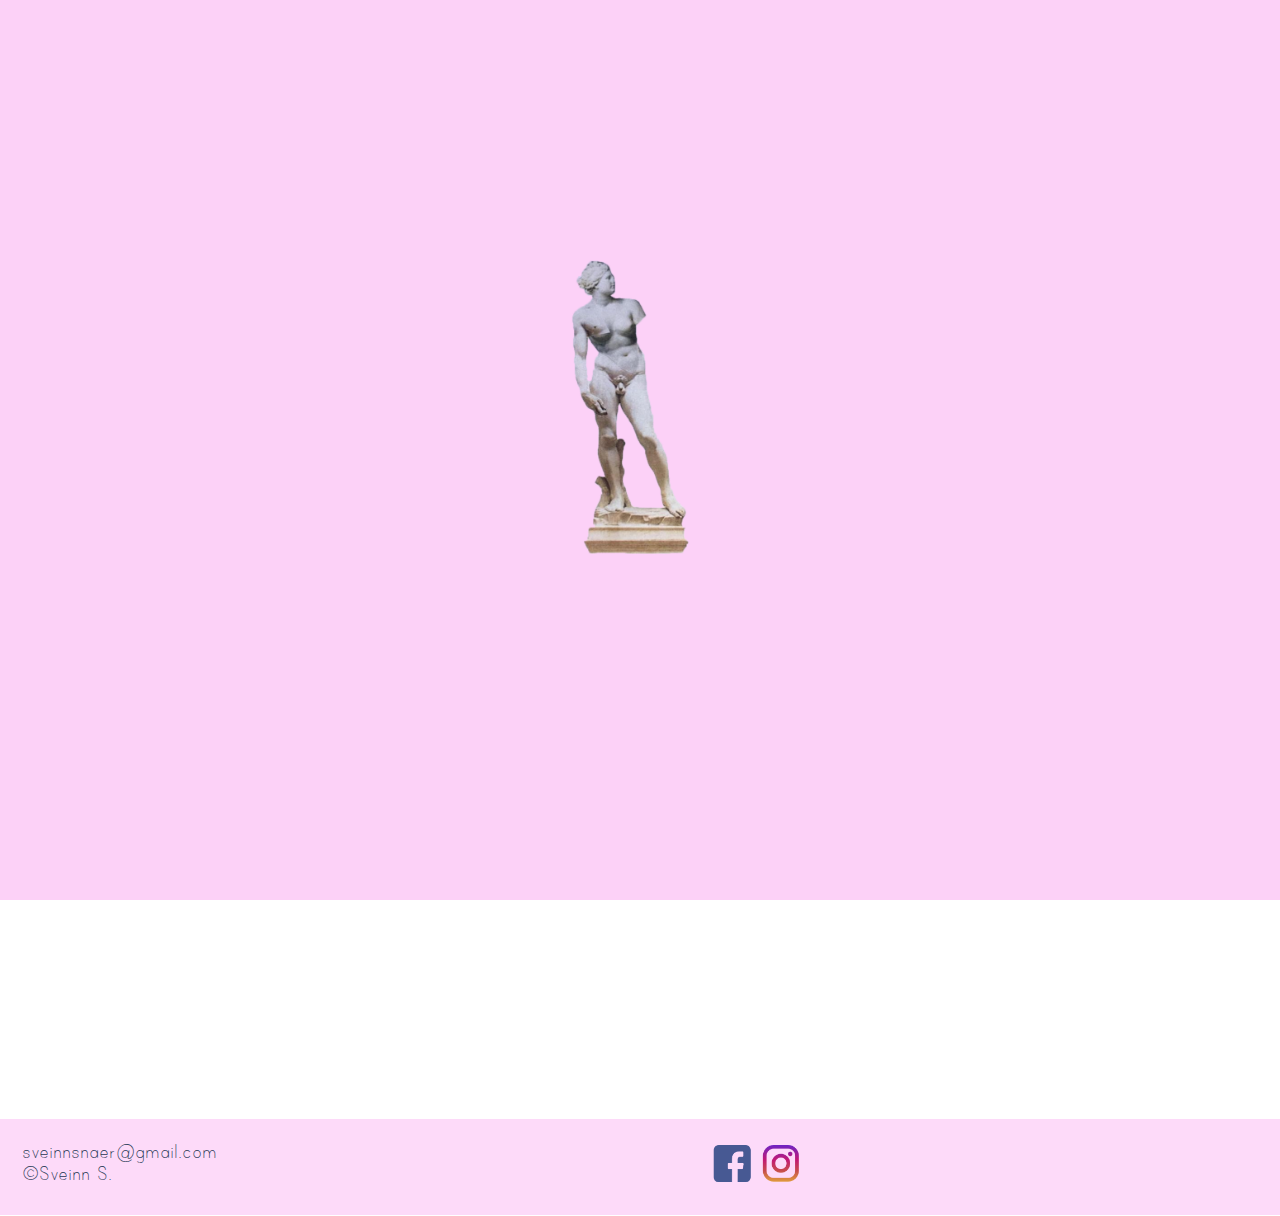
==== commit 0b7ae511: "minor issues fixed, validated HTML and CSS, except for alt tags and php" ====
--- a/index.html
+++ b/index.html
@@ -2,17 +2,34 @@
 <html lang="en">
 
 <head>
-<link rel="apple-touch-icon" sizes="180x180" href="http://valsdottir.net/kea/08-exam/2ndsem_exam/img/apple-touch-icon.png">
-<link rel="icon" type="image/png" sizes="32x32" href="http://valsdottir.net/kea/08-exam/2ndsem_exam/img/favicon-32x32.png">
-<link rel="icon" type="image/png" sizes="16x16" href="http://valsdottir.net/kea/08-exam/2ndsem_exam/img/favicon-16x16.png">
-<link rel="manifest" href="http://valsdottir.net/kea/08-exam/2ndsem_exam/img/site.webmanifest">
-<link rel="mask-icon" href="http://valsdottir.net/kea/08-exam/2ndsem_exam/img/safari-pinned-tab.svg" color="#5bbad5">
-<link rel="shortcut icon" href="http://valsdottir.net/kea/08-exam/2ndsem_exam/img/favicon.ico">
-<meta name="msapplication-TileColor" content="#ffc40d">
-<meta name="msapplication-config" content="http://valsdottir.net/kea/08-exam/2ndsem_exam/img/browserconfig.xml">
-<meta name="theme-color" content="#ffffff">
-<meta name="description" content="Sveinn Snær is a queer Icelandic illustrator and artist based in Bournemouth (United Kingdom), who challenges society’s aesthetic ideals with his artwork.">
   <meta charset="utf-8">
+  <link rel="apple-touch-icon"
+    sizes="180x180"
+    href="http://valsdottir.net/kea/08-exam/2ndsem_exam/img/apple-touch-icon.png">
+  <link rel="icon"
+    type="image/png"
+    sizes="32x32"
+    href="http://valsdottir.net/kea/08-exam/2ndsem_exam/img/favicon-32x32.png">
+  <link rel="icon"
+    type="image/png"
+    sizes="16x16"
+    href="http://valsdottir.net/kea/08-exam/2ndsem_exam/img/favicon-16x16.png">
+  <link rel="manifest"
+    href="http://valsdottir.net/kea/08-exam/2ndsem_exam/img/site.webmanifest">
+  <link rel="mask-icon"
+    href="http://valsdottir.net/kea/08-exam/2ndsem_exam/img/safari-pinned-tab.svg"
+    color="#5bbad5">
+  <link rel="shortcut icon"
+    href="http://valsdottir.net/kea/08-exam/2ndsem_exam/img/favicon.ico">
+  <meta name="msapplication-TileColor"
+    content="#ffc40d">
+  <meta name="msapplication-config"
+    content="http://valsdottir.net/kea/08-exam/2ndsem_exam/img/browserconfig.xml">
+  <meta name="theme-color"
+    content="#ffffff">
+  <meta name="description"
+    content="Sveinn Snær is a queer Icelandic illustrator and artist based in Bournemouth (United Kingdom), who challenges society’s aesthetic ideals with his artwork.">
+
   <meta name="viewport"
     content="width=device-width, initial-scale=1.0">
   <title>Sveinn Snær Illustration</title>
@@ -27,7 +44,7 @@
       src="img/venus.png">
   </div>
   <header class="appbar shadow">
-   <a href="index.html"><img src="img/Logo_yellow.svg"
+    <a href="index.html"><img src="img/Logo_yellow.svg"
       class="menulogo"></a>
     <ul class="deskmenu">
       <li><a class="active_cat"
@@ -64,7 +81,9 @@
       <img src="animation/testing-mobile0.jpg"
         alt=""
         id="anim-mobile">
-        <img src="animation/test-tablet0.jpg" alt="" id="anim-tablet">
+      <img src="animation/test-tablet0.jpg"
+        alt=""
+        id="anim-tablet">
 
       <img src="img/Logo_yellow.svg"
         class="logo">
@@ -83,7 +102,7 @@
       <section id="recentpiece">
         <template id="recenttemp">
            <a class="more" href="subpage.html?id=">  <div class="recentitem shadow">
-          <div class="img_hover"> <img class="artworkimg" src="" alt=""></div>
+          <div class="img_hover"> <img class="artworkimg" src="img/no-image.png" alt=""></div>
             
              <div class="hover_content"> <h2 class="title">TITLE</h2>
               <h2 class="medium">MEDIUM</h2></div>
@@ -96,11 +115,17 @@
   </div>
   <footer>
     <div>
-       <p class="foot">sveinnsnaer@gmail.com<br>
-          &copy;Sveinn S.
+      <p class="foot">sveinnsnaer@gmail.com<br> &copy;Sveinn S.
       </p>
     </div>
-    <div class="icons"> <div class="tooltip"><a href="https://www.facebook.com/SVENillustration/"><img src="img/fb.png"></a><span class="tooltiptext">Facebook</span> </div><div class="tooltip"><a href="https://www.instagram.com/sven_illustration/"><img src="img/inst.png"></a><span class="tooltiptext">Instagram</span></div></div>
+    <div class="icons">
+      <div class="tooltip"><a href="https://www.facebook.com/SVENillustration/"><img src="img/fb.png"></a>
+        <span class="tooltiptext">Facebook</span>
+      </div>
+      <div class="tooltip"><a href="https://www.instagram.com/sven_illustration/"><img src="img/inst.png"></a>
+        <span class="tooltiptext">Instagram</span>
+      </div>
+    </div>
   </footer>
   <script src="menu.js"></script>
   <script src="recentart.js"></script>
@@ -108,4 +133,4 @@
 
 </body>
 
-</html>
+</html>--- a/style.css
+++ b/style.css
@@ -7,87 +7,95 @@
   font-family: 'print clearly';
   src: url(fonts/printclearly.otf)
 }
-.button{
-    margin:5vh 15vw 0 15vw;
+
+.button {
+  margin: 5vh 15vw 0 15vw;
 }
 
 .tags {
-    display: none;
-    z-index:20
-}
-.tags ul{
-    text-align: left;
+  /* display: none; */
+  z-index: 20
+}
+
+.hide {
+  display: none;
+}
+
+.tags ul {
+  text-align: left;
 }
 
 .tags a {
-    padding: 8px;
-    margin:0;
-    text-decoration: none;
-}
+  padding: 8px;
+  margin: 0;
+  text-decoration: none;
+}
+
 .arrow {
-    vertical-align: middle;
-   margin: 5px;
-    display: inline-block;
-    width: 0;
+  vertical-align: middle;
+  margin: 5px;
+  display: inline-block;
+  width: 0;
   height: 0;
   border-left: 10px solid transparent;
   border-right: 10px solid transparent;
-  border-top: 15px solid rgba(252, 209, 247);
-    margin-left: 1em;
-     filter: drop-shadow(1px 1px 1px rgba(0, 0, 0, 0.23));
-}
-
-.showbtn, .tags{
-    /*background-color: #bfe8ff;*/
-    width: 60vw;
-        padding: 0 5px 0 5px;
-    margin: 3vh 20vw 0;
-}
-.showbtn{
-   font-family: 'print clearly';
-    display: inline-block;
-    font-size: 1.5em;
-    cursor: pointer;
-}
-
-
-
+  border-top: 15px solid rgba(252, 209, 247, .8);
+  margin-left: 1em;
+  filter: drop-shadow(1px 1px 1px rgba(0, 0, 0, 0.23));
+}
+
+.showbtn,
+.tags {
+  /*background-color: #bfe8ff;*/
+  width: 60vw;
+  padding: 0 5px 0 5px;
+  margin: 3vh 20vw 0;
+}
+
+.showbtn {
+  font-family: 'print clearly';
+  display: inline-block;
+  font-size: 1.5em;
+  cursor: pointer;
+}
 
 /* W3 schools, https://www.w3schools.com/css/css_tooltip.asp*/
+
 .tooltip {
-    position: relative;
-    display: inline-block;
-    }
+  position: relative;
+  display: inline-block;
+}
 
 .tooltip .tooltiptext {
-    visibility: hidden;
-    width: 120px;
-    bottom: 100%;
-    left: 50%;
-    margin: 0 0 5px -60px;
-    background-color: #1c3652;
-    color: #fff;
-    text-align: center;
-    border-radius: 6px;
-    padding: 5px 0;
-
-    /* Position the tooltip */
-    position: absolute;
-    z-index: 1;
+  visibility: hidden;
+  width: 120px;
+  bottom: 100%;
+  left: 50%;
+  margin: 0 0 5px -60px;
+  background-color: #1c3652;
+  color: #fff;
+  text-align: center;
+  border-radius: 6px;
+  padding: 5px 0;
+  /* Position the tooltip */
+  position: absolute;
+  z-index: 1;
 }
 
 .tooltip:hover .tooltiptext {
-    visibility: visible;
-}
+  visibility: visible;
+}
+
 .tooltip .tooltiptext::after {
-    content: " ";
-    position: absolute;
-    top: 100%; /* At the bottom of the tooltip */
-    left: 50%;
-    margin-left: -5px;
-    border-width: 5px;
-    border-style: solid;
-    border-color: #1c3652 transparent transparent transparent;
+  content: " ";
+  position: absolute;
+  top: 100%;
+  /* At the bottom of the tooltip */
+  left: 50%;
+  margin-left: -5px;
+  border-width: 5px;
+  border-style: solid;
+  border-color: #1c3652 transparent transparent transparent;
 }
 
 body {
@@ -175,9 +183,10 @@
 .deskmenu {
   display: none;
 }
- ul>li {
+
+ul>li {
   list-style-type: none;
-text-transform: uppercase;
+  text-transform: uppercase;
 }
 
 .appbar ul>li {
@@ -199,9 +208,8 @@
 
 footer {
   /* width: 100%; */
-
-    display: grid;
-    grid-template-columns: 3fr 3fr;
+  display: grid;
+  grid-template-columns: 3fr 3fr;
   font-family: 'print clearly';
   text-decoration: none;
   color: #1C3652;
@@ -210,18 +218,15 @@
 }
 
 .icons {
-     width: 50px;
-    display: inline;
-  justify-self: end;
+  /* width: 50px; */
+  display: inline;
+  /* justify-self: end; */
   padding: 1em 0 0 0;
 }
-
 
 .intouch {
   padding: 2em;
 }
-
-
 
 .appbar {
   width: 100vw;
@@ -248,9 +253,6 @@
 .tags li.active_cat a {
   text-decoration: underline;
 }
-
-
-
 
 .dot {
   animation: down 2.5s ease infinite;
@@ -261,16 +263,17 @@
   height: 0;
   border-left: 25px solid transparent;
   border-right: 25px solid transparent;
-  border-top: 35px solid rgba(252, 209, 247);
-
+  border-top: 35px solid rgba(252, 209, 247, .8);
 }
 
 .dot:hover,
 .dot-back:hover {
   animation: 0;
 }
-.dot, .dot-back{
-filter: drop-shadow(3px 3px 3px rgba(0, 0, 0, 0.23));
+
+.dot,
+.dot-back {
+  filter: drop-shadow(3px 3px 3px rgba(0, 0, 0, 0.23));
 }
 
 .dot-back {
@@ -283,7 +286,7 @@
   transform: rotate(90deg);
   border-left: 20px solid transparent;
   border-right: 20px solid transparent;
-  border-top: 30px solid rgba(252, 209, 247);
+  border-top: 30px solid rgba(252, 209, 247, .8);
   cursor: pointer;
 }
 
@@ -333,7 +336,7 @@
 }
 
 .menu {
-    line-height: 30px;
+  line-height: 30px;
   width: 100vw;
   height: 150px;
   top: 50px;
@@ -344,7 +347,7 @@
 }
 
 .menu.hidden {
-  transform: translateX(100vw);
+  transform: translateX(110vw);
 }
 
 .menuIcon {
@@ -475,15 +478,17 @@
 }
 
 #anim,
-#anim-mobile, #anim-tablet {
+#anim-mobile,
+#anim-tablet {
   /* position: absolute;
   top: 0;
   left: 0; */
-  width: 100vw;
+  width: 100%;
   opacity: .5;
 }
 
-#anim, #anim-tablet{
+#anim,
+#anim-tablet {
   display: none;
 }
 
@@ -492,6 +497,7 @@
   display: grid;
   grid-template-columns: 1fr;
   text-align: center;
+  min-height: 70vh;
 }
 
 img-more {
@@ -511,9 +517,10 @@
   align-self: center;
 }
 
+/* 
 .sub {
   padding: .5em;
-}
+} */
 
 .desc-more {
   font-size: 1em;
@@ -610,12 +617,22 @@
   margin: 0 10em;
 }
 
-.column_grid>p {
-  margin: 1em 0 1em 1em;
+.inline {
+  font-size: 1.5em;
+  font-family: 'jaapokki';
+  display: inline;
+}
+
+.textytext {
+  margin: 10vw 0 10vw 20vw;
+}
+
+.texty {
+  margin: 10vw 20vw 10vw 0;
+}
+
+iframe {
   align-self: center;
-}
-
-iframe {
   width: 100%;
 }
 
@@ -658,9 +675,8 @@
   }
   .menulogo {
     width: 15vw;
-      top:0;
-  }
-
+    top: 0;
+  }
   #gallerylist {
     column-count: 2;
     column-gap: 1em;
@@ -675,19 +691,19 @@
 }
 
 @media (min-width: 768px) {
-    .tags{
-        display: inline-block;
-        background: none;
-    }
-    .showbtn{
-        display:none;
-    }
-    .appbar {
-        height: 60px;
-    }
- .appbar ul>li {
-        line-height: 50px;}
-
+  .tags {
+    display: inline-block;
+    background: none;
+  }
+  .showbtn {
+    display: none;
+  }
+  .appbar {
+    height: 60px;
+  }
+  .appbar ul>li {
+    line-height: 50px;
+  }
   .thanks {
     padding: 8em 10em;
   }
@@ -699,7 +715,7 @@
     z-index: -1;
     position: absolute;
     width: 25%;
-    top: 30vh;
+    top: 50vh;
     left: 15vw;
     animation: hithere 1s ease-out forwards 1.5s;
     overflow: hidden;
@@ -709,7 +725,6 @@
       transform: translateY(-10vh) translateX(-15vw) rotate(-30deg);
     }
   }
-
   .bye {
     z-index: -1;
     top: -10vh;
@@ -779,7 +794,6 @@
   .tooltip {
     /* position: relative; */
     display: inline-block;
-    border-bottom: 1px dotted black;
   }
   .tooltip .tooltiptext {
     display: none;
@@ -813,13 +827,16 @@
   #recentpiece {
     display: grid;
     grid-template-columns: 2fr 2fr 2fr;
-    justify-items: center;
+    /* justify-items: center; */
     grid-gap: 1em;
+  }
+  .size {
+    width: 30vw;
   }
   .icons {
     width: 80px;
     height: auto;
-    justify-self: end;
+    /* justify-self: end; */
     padding: 1em 0 0 0;
     display: grid;
     grid-template-columns: 1fr 1fr;
@@ -845,7 +862,7 @@
   }
   .menulogo {
     width: 10vw;
-      top:1vh;
+    top: 1vh;
   }
   .menuIcon,
   .menu {
@@ -861,6 +878,19 @@
     grid-template-columns: 2fr 2fr;
     grid-gap: 1em;
   }
+  /* .column_grid>p {
+     align-self:end; 
+  } */
+  .textytext {
+    margin: 3vh 0 3vh 10vw;
+  }
+  .texty {
+    margin: 3vh 8vw 3vh 2vw;
+  }
+  .tex {
+    grid-row: 3;
+    grid-column: 2;
+  }
   footer {
     height: 96px;
   }
@@ -870,7 +900,7 @@
   .icons {
     width: 100px;
     height: auto;
-    justify-self: end;
+    /* justify-self: end; */
     padding: 1em 3em;
   }
   .contact {
@@ -892,56 +922,64 @@
   #anim-tablet {
     display: initial;
   }
-  #anim-mobile, #anim {
+  #anim-mobile,
+  #anim {
     display: none;
   }
   ul.tags {
-      font-size: 1.2em;
+    font-size: 1.2em;
     position: fixed;
-      margin: 3em 0;
-    top:25vh;
-    left:0;
-line-height: 12px;
-  }
-    .tags li{
-        padding: .7em 0;
-    }
+    margin: 3em 0;
+    top: 20vh;
+    left: 0;
+    line-height: 12px;
+    z-index: -5;
+  }
+  .tags li {
+    padding: .7em 0;
+  }
+  #gallerylist {
+    margin: 3em 3em 8em 15em;
+    column-gap: .6em;
+  }
+  .title-more {
+    grid-column: 1/-1;
+  }
+}
+
+@media (min-width: 1024px) {
+  .hi {
+    width: 25%;
+    top: 35vh;
+  }
+  .menulogo {
+    width: 8vw;
+    top: 0;
+  }
+  #anim {
+    display: initial;
+  }
+  #anim-mobile,
+  #anim-tablet {
+    display: none;
+  }
+  .thanks {
+    padding: 8em 20em;
+  }
+  .signed {
+    width: 30vw;
+  }
+  .thanks {
+    padding: 8em 15em;
+  }
+  .signed {
+    width: 30vw;
+  }
+  .artworkimg {
+    width: 22vw;
+  }
   #gallerylist {
     margin: 3em 3em 8em 20em;
-    column-gap: .6em;
-  }
-  .title-more {
-    grid-column: 1/-1;
-  }
-}
-
-@media (min-width: 1024px) {
-    .menulogo {
-    width: 8vw;
-        top:0;
-  }
-  #anim {
-    display: initial;
-  }
-    #anim-mobile, #anim-tablet {
-        display: none;}
-    .thanks {
-  padding: 8em 20em;
-}
-    .signed{
-        width: 30vw;
-    }
-
-  .thanks {
-    padding: 8em 15em;
-  }
-  .signed {
-    width: 30vw;
-  }
-  .artworkimg {
-    width: 22vw;
-  }
-  #gallerylist {
     column-count: 3;
   }
   .intouch {
@@ -954,4 +992,4 @@
     margin: 0 10em;
     min-height: 83vh;
   }
-}
+}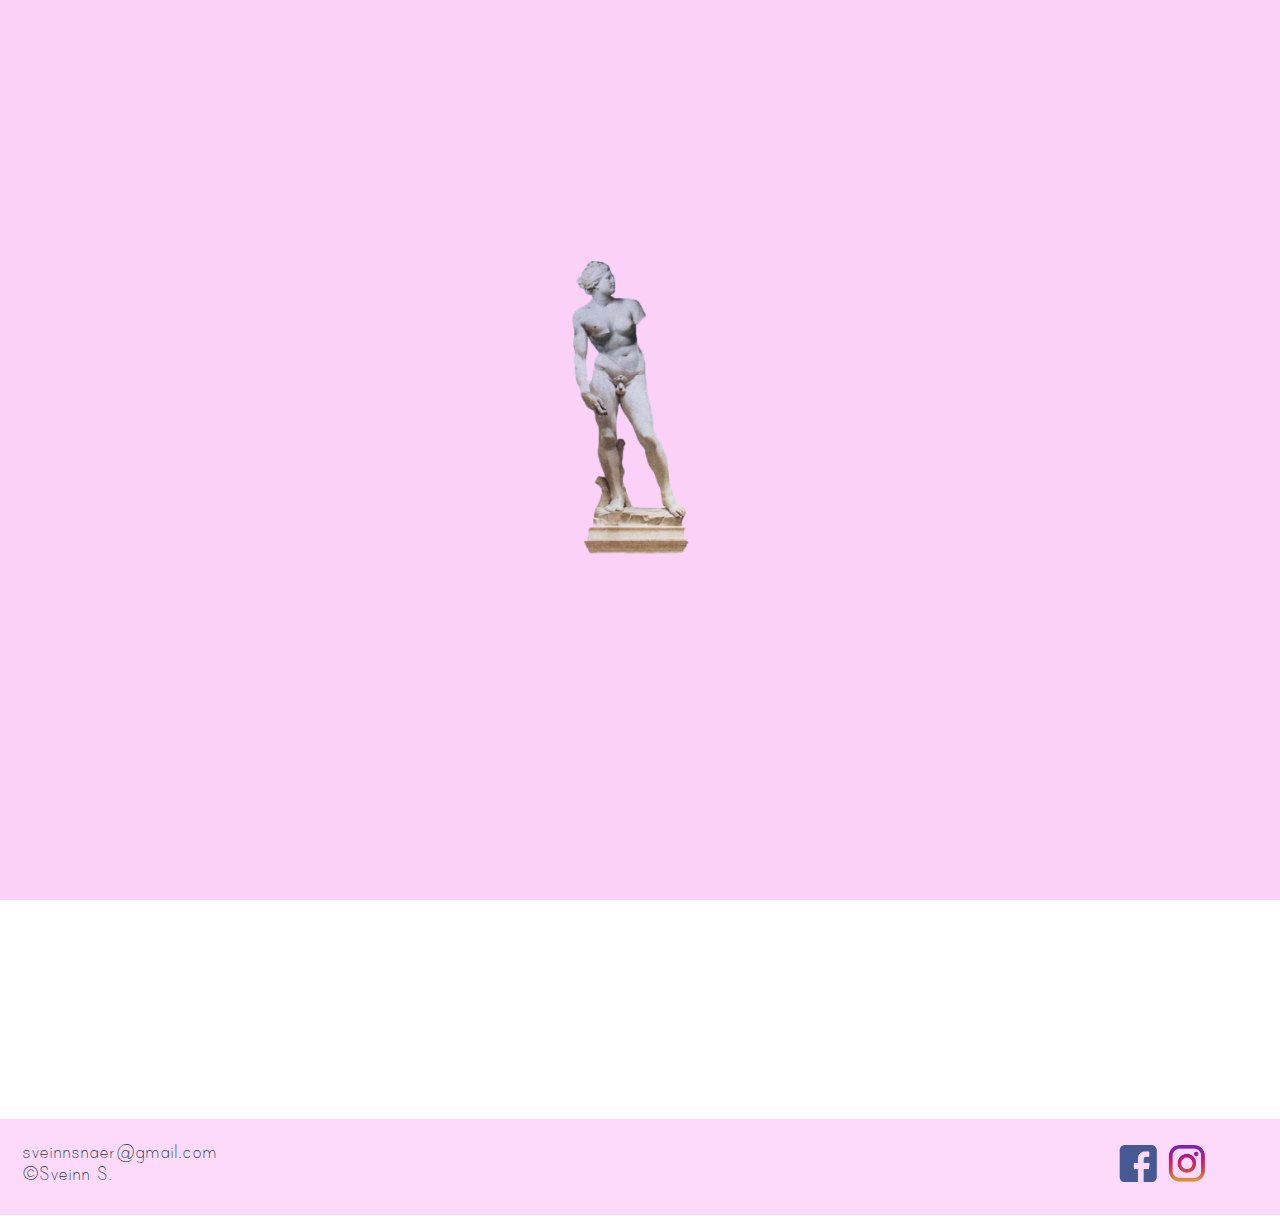
==== commit 332dabc1: "validated html" ====
--- a/index.html
+++ b/index.html
@@ -41,11 +41,12 @@
 <body>
   <div class="container hiddenloader">
     <img class="venus"
-      src="img/venus.png">
+      src="img/venus.png"
+      alt="venus">
   </div>
   <header class="appbar shadow">
     <a href="index.html"><img src="img/Logo_yellow.svg"
-      class="menulogo"></a>
+      class="menulogo" alt="logo"></a>
     <ul class="deskmenu">
       <li><a class="active_cat"
           href="index.html">HOME</a></li>
@@ -76,17 +77,18 @@
   <div class="page hiddenloader">
     <div id="frontpage">
       <img src="animation/testing0.jpg"
-        alt=""
+        alt="animation"
         id="anim">
       <img src="animation/testing-mobile0.jpg"
-        alt=""
+        alt="animation"
         id="anim-mobile">
       <img src="animation/test-tablet0.jpg"
-        alt=""
+        alt="animation"
         id="anim-tablet">
 
       <img src="img/Logo_yellow.svg"
-        class="logo">
+        class="logo"
+        alt="logo">
       <h2 class="front">Illustration</h2>
 
 
@@ -102,7 +104,7 @@
       <section id="recentpiece">
         <template id="recenttemp">
            <a class="more" href="subpage.html?id=">  <div class="recentitem shadow">
-          <div class="img_hover"> <img class="artworkimg" src="img/no-image.png" alt=""></div>
+          <div class="img_hover"> <img class="artworkimg" src="img/no-image.png" alt="artwork"></div>
             
              <div class="hover_content"> <h2 class="title">TITLE</h2>
               <h2 class="medium">MEDIUM</h2></div>
@@ -119,10 +121,10 @@
       </p>
     </div>
     <div class="icons">
-      <div class="tooltip"><a href="https://www.facebook.com/SVENillustration/"><img src="img/fb.png"></a>
+      <div class="tooltip"><a href="https://www.facebook.com/SVENillustration/"><img src="img/fb.png" alt="facebook_icon"></a>
         <span class="tooltiptext">Facebook</span>
       </div>
-      <div class="tooltip"><a href="https://www.instagram.com/sven_illustration/"><img src="img/inst.png"></a>
+      <div class="tooltip"><a href="https://www.instagram.com/sven_illustration/"><img src="img/inst.png" alt="instagram_icon"></a>
         <span class="tooltiptext">Instagram</span>
       </div>
     </div>
--- a/style.css
+++ b/style.css
@@ -64,6 +64,12 @@
 .tooltip {
   position: relative;
   display: inline-block;
+}
+
+iframe {
+  width: 420px;
+  height: 315px;
+  border-width: 0px;
 }
 
 .tooltip .tooltiptext {
@@ -900,7 +906,7 @@
   .icons {
     width: 100px;
     height: auto;
-    /* justify-self: end; */
+    justify-self: end;
     padding: 1em 3em;
   }
   .contact {
